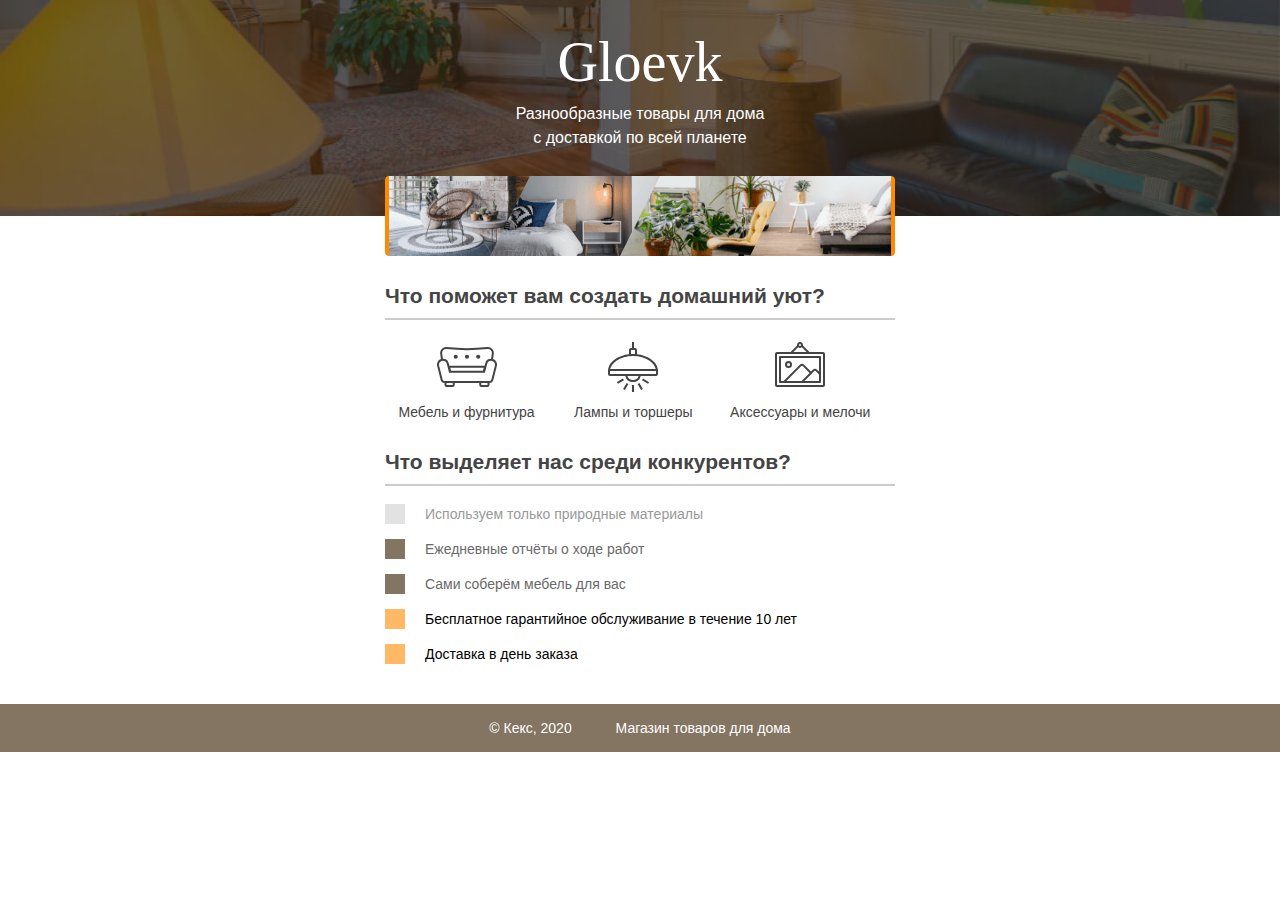
==== source/project/index.html @ 32d333af "my progect" ====
<!DOCTYPE html>
<html lang="ru">
  <head>
    <meta charset="utf-8">
    <title>Магазин товаров для дома</title>
    <link rel="stylesheet" href="style.css">
  </head>
  <body>
    <header class="site-header">
      <div class="container">
        <h1>Gloevk</h1>
        <p>Разнообразные товары для дома с доставкой по всей планете</p>
        <img src="img/gloevk-examples.png" width="510" height="80" alt="Примеры интерьеров">
      </div>
    </header>

    <section class="features">
      <h2>Что поможет вам создать домашний уют?</h2>
      <p class="feature-furniture">Мебель и фурнитура</p>
      <p class="feature-lighting">Лампы и торшеры</p>
      <p class="feature-accessories">Аксессуары и мелочи</p>
    </section>

    <section class="advantages">
      <h2>Что выделяет нас среди конкурентов?</h2>
      <ul class="advantages-list">
        <li class="advantages-item">Используем только природные материалы</li>
        <li class="advantages-item standard">Ежедневные отчёты о ходе работ</li>
        <li class="advantages-item standard">Сами соберём мебель для вас</li>
        <li class="advantages-item vip">Бесплатное гарантийное обслуживание в течение 10 лет</li>
        <li class="advantages-item vip">Доставка в день заказа</li>
      </ul>
    </section>

    <footer class="site-footer">
      <div class="container">
        <p>© Кекс, 2020</p>
        <p>Магазин товаров для дома</p>
      </div>
    </footer>
  </body>
</html>
---- source/project/style.css ----
body {
  margin: 0;
  padding: 0;
  font-family: "Arial", sans-serif;
  font-size: 14px;
  line-height: 20px;
  color: #444444;
}

h1 {
  width: 255px;
  margin: 0 auto 8px;
  font-family: "Georgia", serif;
  text-align: center;
  font-weight: normal;
  font-size: 56px;
  line-height: 64px;
}

h2 {
  border-bottom: 2px solid #cccccc;
  padding-bottom: 12px;
}

.container {
  width: 510px;
  margin: 0 auto;
  padding: 0 20px;
}

.site-header {
  min-width: 550px;
  height: 186px;
  margin-bottom: 70px;
  padding-top: 30px;
  background: #847462 no-repeat center url("img/gloevk-bg.jpg");
  background-size: cover;
  color: #ffffff;
}

.site-header p {
  width: 255px;
  margin: 0 auto 26px;
  text-align: center;
  font-size: 16px;
  line-height: 24px; 
}

.site-header img {
  display: block;
  margin: 0 auto;
}

.features {
  width: 510px;
  margin: 0 auto 30px;
  padding: 0 20px;
}

.features p {
  display: inline-block;
  vertical-align: top;
  width: 30%;
  margin: 0 5px;
  background-repeat: no-repeat;
  background-position: center top;
  text-align: center;
}

.feature-furniture {
  padding-top: 65px;
  background-image: url("img/furniture.svg");
}

.feature-lighting {
  padding-top: 65px;
  background-image: url("img/lighting.svg");
}

.feature-accessories {
  padding-top: 65px;
  background-image: url("img/accessories.svg");
}

.advantages {
  width: 510px;
  margin: 0 auto 40px;
  padding: 0 20px;
}

.advantages-list {
  padding: 0;
  list-style: none;  
}

.advantages-item {
  margin-bottom: 15px;
  padding-left: 20px;
  border-left: 20px solid #e2e2e2;
  color: #999999;
}

.standard {
  border-color: #847462;
  color: #6a6a6a;
}

.vip {
  border-color: #ffb864;
  color: #000000;
}

.site-footer {
  min-width: 550px;
  background-color: #847462;
  color: #ffffff;
}

.site-footer .container {
  text-align: center;
}

.site-footer p {
  display: inline-block;
  vertical-align: middle;
  padding: 0 20px;
}
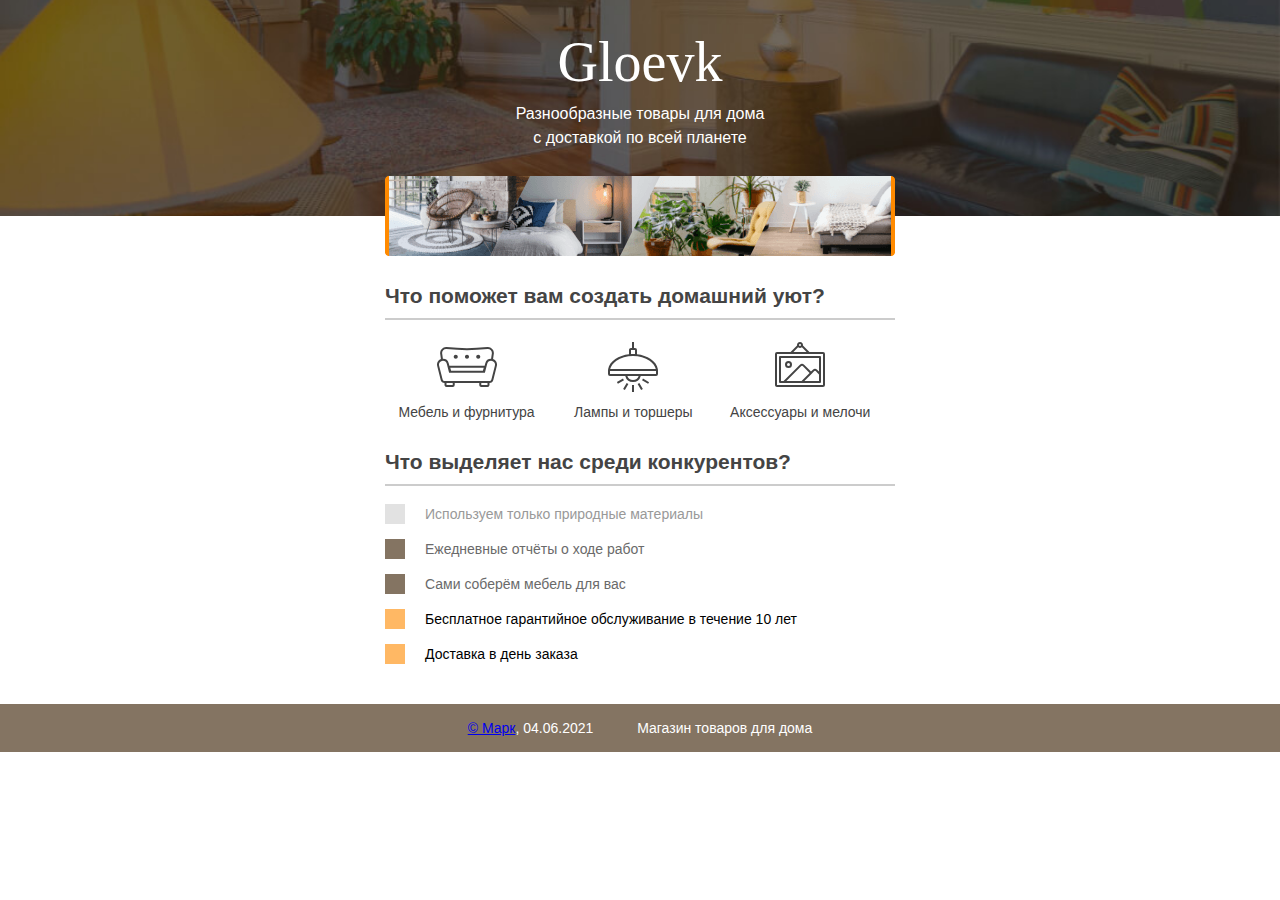
==== commit 80337b5d: "author" ====
--- a/source/project/index.html
+++ b/source/project/index.html
@@ -34,7 +34,7 @@
 
     <footer class="site-footer">
       <div class="container">
-        <p>© Кекс, 2020</p>
+        <p><a href="https://vk.com/mark_tullius_cicero">© Марк</a>, 04.06.2021</p>
         <p>Магазин товаров для дома</p>
       </div>
     </footer>
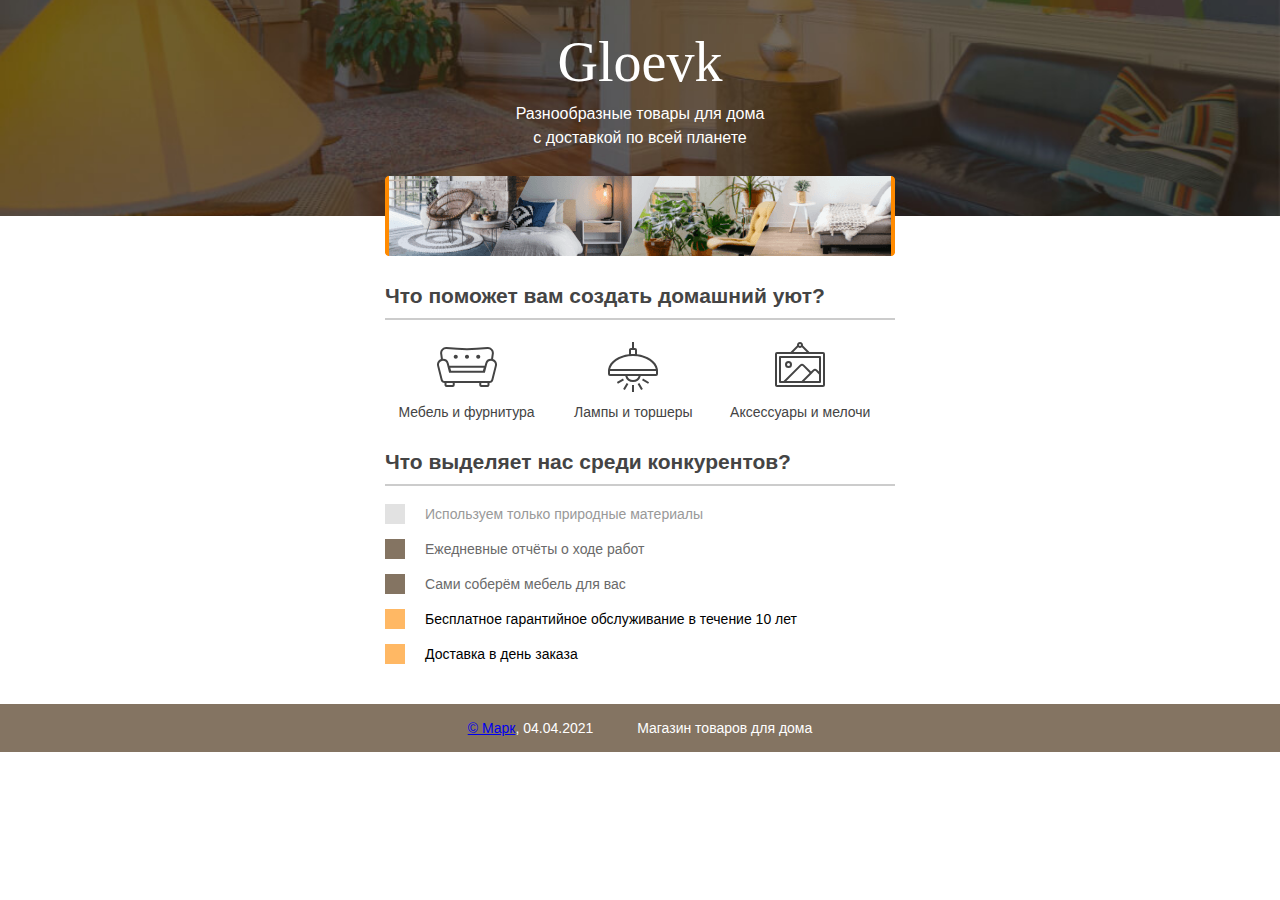
==== commit 7336ceee: "Update index.html" ====
--- a/source/project/index.html
+++ b/source/project/index.html
@@ -34,7 +34,7 @@
 
     <footer class="site-footer">
       <div class="container">
-        <p><a href="https://vk.com/mark_tullius_cicero">© Марк</a>, 04.06.2021</p>
+        <p><a href="https://vk.com/mark_tullius_cicero">© Марк</a>, 04.04.2021</p>
         <p>Магазин товаров для дома</p>
       </div>
     </footer>
